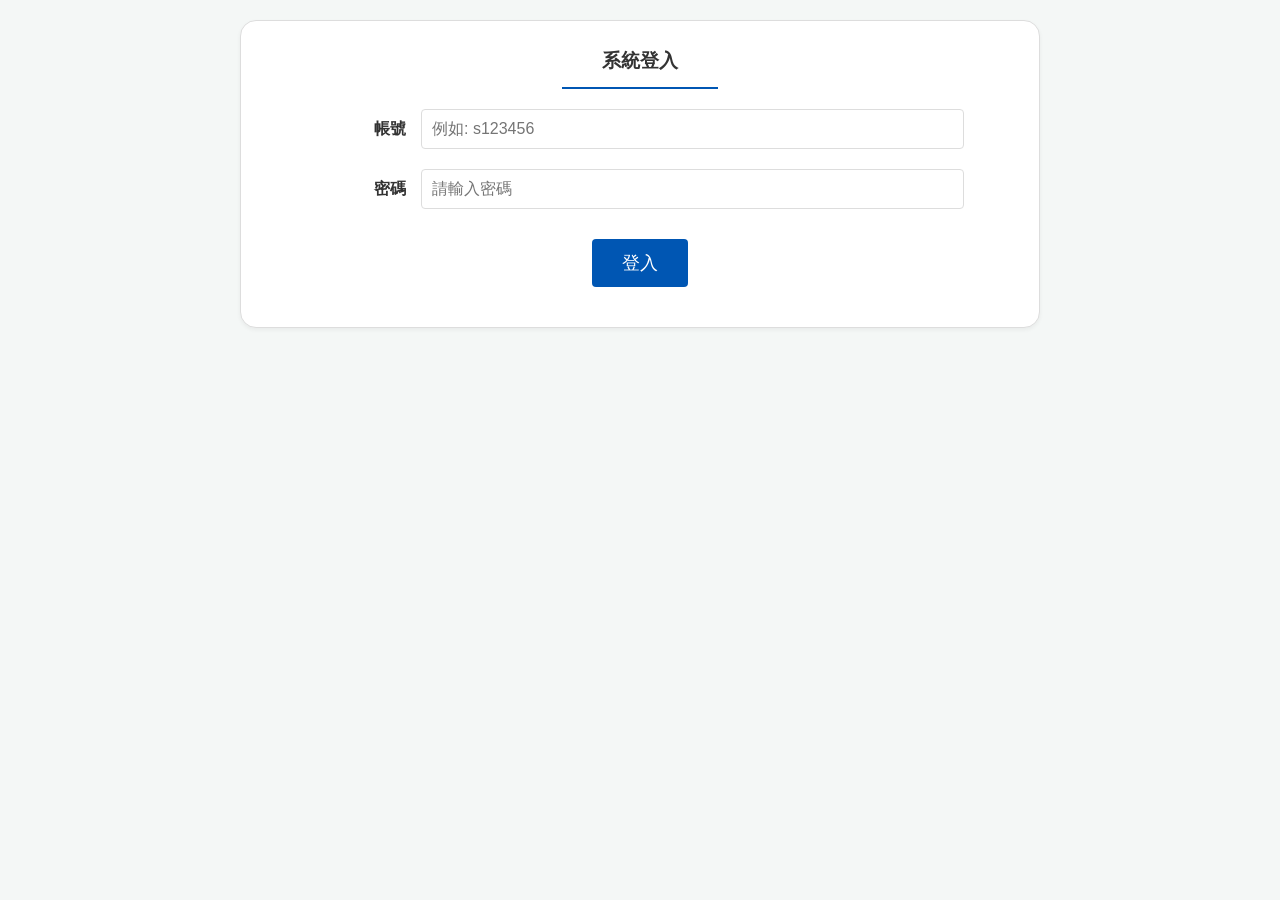
==== TheoricalAnswerSheet/index.html @ 391df2c8 "root page" ====
<!DOCTYPE html>
<html lang="zh-TW">

<head>
    <meta charset="UTF-8">
    <meta name="viewport" content="width=device-width, initial-scale=1.0">
    <title>答案卷</title>
    <link rel="stylesheet" href="style.css">
</head>

<body>
    <div class="container">
        <!-- 視圖一：登入區塊 -->
        <section id="login_section" class="card">
            <h2>系統登入</h2>
            <div class="form-group">
                <label for="student_id">帳號</label>
                <input type="text" id="student_id" placeholder="例如: s123456" required>
            </div>
            <div class="form-group">
                <label for="password">密碼</label>
                <input type="password" id="password" placeholder="請輸入密碼" required>
            </div>
            <div class="action-section">
                <button class="btn-primary" onclick="verifyLogin()">登入</button>
                <span id="login_status" class="status-msg"></span>
            </div>
        </section>

        <!-- 視圖二：等候室區塊 -->
        <section id="waiting_section" class="card hidden">
            <h2>等候開考</h2>
            <div style="margin: 30px 0;">
                <p>身分驗證成功。</p>
                <p>距離開考時間剩餘：</p>
                <h1 id="countdown_timer" style="color: #0056b3; font-size: 3rem;">--:--</h1>
            </div>
        </section>

        <!-- 視圖三：測驗區塊 -->
        <section id="exam_section" class="card hidden">
            <header class="system-header">
                <h1>理論測驗作答區</h1>
                <p id="student_info_display"></p>
            </header>

            <!-- 題組一 -->
            <div class="question-group">
                <div class="question-group-header">
                    <span>題組一 (第 1-5 題)</span>
                    <button type="button" class="btn-primary"
                        style="padding: 4px 12px; font-size: 0.95rem; border-radius: 4px;"
                        onclick="requestGroupCheck('q1,q2,q3,q4,q5')">一鍵檢查</button>
                </div>

                <!-- 第 1-5 題：選擇題 -->

                <!-- 1 -->
                <div class="question-row">
                    <span class="q-num">1.</span>
                    <div class="mc-options">
                        <label><input type="radio" name="q1" value="A"> A</label>
                        <label><input type="radio" name="q1" value="B"> B</label>
                        <label><input type="radio" name="q1" value="C"> C</label>
                        <label><input type="radio" name="q1" value="D"> D</label>
                    </div>
                    <div class="check-wrapper">
                        <button type="button" id="q1_btn" class="btn-q-mark" onclick="requestCheck('q1')">?</button>
                        <span id="q1_denominator" class="score-denominator">/ 5</span>
                    </div>
                </div>

                <!-- 2 -->
                <div class="question-row">
                    <span class="q-num">2.</span>
                    <div class="mc-options">
                        <label><input type="radio" name="q2" value="A"> A</label>
                        <label><input type="radio" name="q2" value="B"> B</label>
                        <label><input type="radio" name="q2" value="C"> C</label>
                        <label><input type="radio" name="q2" value="D"> D</label>
                    </div>
                    <div class="check-wrapper">
                        <button type="button" id="q2_btn" class="btn-q-mark" onclick="requestCheck('q2')">?</button>
                        <span id="q2_denominator" class="score-denominator">/ 5</span>
                    </div>
                </div>

                <!-- 3 -->
                <div class="question-row">
                    <span class="q-num">3.</span>
                    <div class="mc-options">
                        <label><input type="radio" name="q3" value="A"> A</label>
                        <label><input type="radio" name="q3" value="B"> B</label>
                        <label><input type="radio" name="q3" value="C"> C</label>
                        <label><input type="radio" name="q3" value="D"> D</label>
                    </div>
                    <div class="check-wrapper">
                        <button type="button" id="q3_btn" class="btn-q-mark" onclick="requestCheck('q3')">?</button>
                        <span id="q3_denominator" class="score-denominator">/ 5</span>
                    </div>
                </div>

                <!-- 4 -->
                <div class="question-row">
                    <span class="q-num">4.</span>
                    <div class="mc-options">
                        <label><input type="radio" name="q4" value="A"> A</label>
                        <label><input type="radio" name="q4" value="B"> B</label>
                        <label><input type="radio" name="q4" value="C"> C</label>
                        <label><input type="radio" name="q4" value="D"> D</label>
                    </div>
                    <div class="check-wrapper">
                        <button type="button" id="q4_btn" class="btn-q-mark" onclick="requestCheck('q4')">?</button>
                        <span id="q4_denominator" class="score-denominator">/ 5</span>
                    </div>
                </div>

                <!-- 5 -->
                <div class="question-row">
                    <span class="q-num">5.</span>
                    <div class="mc-options">
                        <label><input type="radio" name="q5" value="A"> A</label>
                        <label><input type="radio" name="q5" value="B"> B</label>
                        <label><input type="radio" name="q5" value="C"> C</label>
                        <label><input type="radio" name="q5" value="D"> D</label>
                    </div>
                    <div class="check-wrapper">
                        <button type="button" id="q5_btn" class="btn-q-mark" onclick="requestCheck('q5')">?</button>
                        <span id="q5_denominator" class="score-denominator">/ 5</span>
                    </div>
                </div>
            </div>



            <!-- 題組二 -->
            <div class="question-group">
                <div class="question-group-header">
                    <span>題組二 (第 6-7 題)</span>
                    <button type="button" class="btn-primary"
                        style="padding: 4px 12px; font-size: 0.95rem; border-radius: 4px;"
                        onclick="requestGroupCheck('q6,q7')">一鍵檢查</button>
                </div>

                <!-- 6 -->
                <div class="question-row">
                    <span class="q-num">6.</span>
                    <div class="mc-options">
                        <label><input type="radio" name="q6" value="A"> A</label>
                        <label><input type="radio" name="q6" value="B"> B</label>
                        <label><input type="radio" name="q6" value="C"> C</label>
                        <label><input type="radio" name="q6" value="D"> D</label>
                    </div>
                    <div class="check-wrapper">
                        <button type="button" id="q6_btn" class="btn-q-mark" onclick="requestCheck('q6')">?</button>
                        <span id="q6_denominator" class="score-denominator">/ 5</span>
                    </div>
                </div>

                <!-- 7 -->
                <div class="question-row">
                    <span class="q-num">7.</span>
                    <div class="mc-options">
                        <label><input type="radio" name="q7" value="A"> A</label>
                        <label><input type="radio" name="q7" value="B"> B</label>
                        <label><input type="radio" name="q7" value="C"> C</label>
                        <label><input type="radio" name="q7" value="D"> D</label>
                    </div>
                    <div class="check-wrapper">
                        <button type="button" id="q7_btn" class="btn-q-mark" onclick="requestCheck('q7')">?</button>
                        <span id="q7_denominator" class="score-denominator">/ 5</span>
                    </div>
                </div>
            </div>



            <!-- 題組三 -->
            <div class="question-group">
                <div class="question-group-header">
                    <span>題組三 (第 8-10 題)</span>
                    <button type="button" class="btn-primary"
                        style="padding: 4px 12px; font-size: 0.95rem; border-radius: 4px;"
                        onclick="requestGroupCheck('q8,q9,q10')">一鍵檢查</button>
                </div>

                <!-- 8 -->
                <div class="question-row">
                    <span class="q-num">8.</span>
                    <div class="mc-options">
                        <label><input type="radio" name="q8" value="A"> A</label>
                        <label><input type="radio" name="q8" value="B"> B</label>
                        <label><input type="radio" name="q8" value="C"> C</label>
                        <label><input type="radio" name="q8" value="D"> D</label>
                    </div>
                    <div class="check-wrapper">
                        <button type="button" id="q8_btn" class="btn-q-mark" onclick="requestCheck('q8')">?</button>
                        <span id="q8_denominator" class="score-denominator">/ 5</span>
                    </div>
                </div>

                <!-- 9 -->
                <div class="question-row">
                    <span class="q-num">9.</span>
                    <div class="mc-options">
                        <label><input type="radio" name="q9" value="A"> A</label>
                        <label><input type="radio" name="q9" value="B"> B</label>
                        <label><input type="radio" name="q9" value="C"> C</label>
                        <label><input type="radio" name="q9" value="D"> D</label>
                    </div>
                    <div class="check-wrapper">
                        <button type="button" id="q9_btn" class="btn-q-mark" onclick="requestCheck('q9')">?</button>
                        <span id="q9_denominator" class="score-denominator">/ 5</span>
                    </div>
                </div>

                <!-- 10 -->
                <div class="question-row">
                    <span class="q-num">10.</span>
                    <div class="mc-options">
                        <label><input type="radio" name="q10" value="A"> A</label>
                        <label><input type="radio" name="q10" value="B"> B</label>
                        <label><input type="radio" name="q10" value="C"> C</label>
                        <label><input type="radio" name="q10" value="D"> D</label>
                    </div>
                    <div class="check-wrapper">
                        <button type="button" id="q10_btn" class="btn-q-mark" onclick="requestCheck('q10')">?</button>
                        <span id="q10_denominator" class="score-denominator">/ 5</span>
                    </div>
                </div>
            </div>



            <!-- 題組四 -->
            <div class="question-group">
                <div class="question-group-header">
                    <span>題組四 (第 11-20 題)</span>
                    <button type="button" class="btn-primary"
                        style="padding: 4px 12px; font-size: 0.95rem; border-radius: 4px;"
                        onclick="requestGroupCheck('q11,q12,q13,q14,q15,q16,q17,q18,q19,q20')">一鍵檢查</button>
                </div>

                <!-- 第 11-20 題：選擇題 -->

                <!-- 11 -->
                <div class="question-row">
                    <span class="q-num">11.</span>
                    <div class="mc-options">
                        <label><input type="radio" name="q11" value="A"> A</label>
                        <label><input type="radio" name="q11" value="B"> B</label>
                        <label><input type="radio" name="q11" value="C"> C</label>
                        <label><input type="radio" name="q11" value="D"> D</label>
                    </div>
                    <div class="check-wrapper">
                        <button type="button" id="q11_btn" class="btn-q-mark" onclick="requestCheck('q11')">?</button>
                        <span id="q11_denominator" class="score-denominator">/ 5</span>
                    </div>
                </div>

                <!-- 12 -->
                <div class="question-row">
                    <span class="q-num">12.</span>
                    <div class="mc-options">
                        <label><input type="radio" name="q12" value="A"> A</label>
                        <label><input type="radio" name="q12" value="B"> B</label>
                        <label><input type="radio" name="q12" value="C"> C</label>
                        <label><input type="radio" name="q12" value="D"> D</label>
                    </div>
                    <div class="check-wrapper">
                        <button type="button" id="q12_btn" class="btn-q-mark" onclick="requestCheck('q12')">?</button>
                        <span id="q12_denominator" class="score-denominator">/ 5</span>
                    </div>
                </div>

                <!-- 13 -->
                <div class="question-row">
                    <span class="q-num">13.</span>
                    <div class="mc-options">
                        <label><input type="radio" name="q13" value="A"> A</label>
                        <label><input type="radio" name="q13" value="B"> B</label>
                        <label><input type="radio" name="q13" value="C"> C</label>
                        <label><input type="radio" name="q13" value="D"> D</label>
                    </div>
                    <div class="check-wrapper">
                        <button type="button" id="q13_btn" class="btn-q-mark" onclick="requestCheck('q13')">?</button>
                        <span id="q13_denominator" class="score-denominator">/ 5</span>
                    </div>
                </div>

                <!-- 14 -->
                <div class="question-row">
                    <span class="q-num">14.</span>
                    <div class="mc-options">
                        <label><input type="radio" name="q14" value="A"> A</label>
                        <label><input type="radio" name="q14" value="B"> B</label>
                        <label><input type="radio" name="q14" value="C"> C</label>
                        <label><input type="radio" name="q14" value="D"> D</label>
                    </div>
                    <div class="check-wrapper">
                        <button type="button" id="q14_btn" class="btn-q-mark" onclick="requestCheck('q14')">?</button>
                        <span id="q14_denominator" class="score-denominator">/ 5</span>
                    </div>
                </div>

                <!-- 15 -->
                <div class="question-row">
                    <span class="q-num">15.</span>
                    <div class="mc-options">
                        <label><input type="radio" name="q15" value="A"> A</label>
                        <label><input type="radio" name="q15" value="B"> B</label>
                        <label><input type="radio" name="q15" value="C"> C</label>
                        <label><input type="radio" name="q15" value="D"> D</label>
                    </div>
                    <div class="check-wrapper">
                        <button type="button" id="q15_btn" class="btn-q-mark" onclick="requestCheck('q15')">?</button>
                        <span id="q15_denominator" class="score-denominator">/ 5</span>
                    </div>
                </div>


                <!-- 16 -->
                <div class="question-row">
                    <span class="q-num">16.</span>
                    <div class="mc-options">
                        <label><input type="radio" name="q16" value="A"> A</label>
                        <label><input type="radio" name="q16" value="B"> B</label>
                        <label><input type="radio" name="q16" value="C"> C</label>
                        <label><input type="radio" name="q16" value="D"> D</label>
                    </div>
                    <div class="check-wrapper">
                        <button type="button" id="q16_btn" class="btn-q-mark" onclick="requestCheck('q16')">?</button>
                        <span id="q16_denominator" class="score-denominator">/ 5</span>
                    </div>
                </div>

                <!-- 17 -->
                <div class="question-row">
                    <span class="q-num">17.</span>
                    <div class="mc-options">
                        <label><input type="radio" name="q17" value="A"> A</label>
                        <label><input type="radio" name="q17" value="B"> B</label>
                        <label><input type="radio" name="q17" value="C"> C</label>
                        <label><input type="radio" name="q17" value="D"> D</label>
                    </div>
                    <div class="check-wrapper">
                        <button type="button" id="q17_btn" class="btn-q-mark" onclick="requestCheck('q17')">?</button>
                        <span id="q17_denominator" class="score-denominator">/ 5</span>
                    </div>
                </div>

                <!-- 18 -->
                <div class="question-row">
                    <span class="q-num">18.</span>
                    <div class="mc-options">
                        <label><input type="radio" name="q18" value="A"> A</label>
                        <label><input type="radio" name="q18" value="B"> B</label>
                        <label><input type="radio" name="q18" value="C"> C</label>
                        <label><input type="radio" name="q18" value="D"> D</label>
                    </div>
                    <div class="check-wrapper">
                        <button type="button" id="q18_btn" class="btn-q-mark" onclick="requestCheck('q18')">?</button>
                        <span id="q18_denominator" class="score-denominator">/ 5</span>
                    </div>
                </div>

                <!-- 19 -->
                <div class="question-row">
                    <span class="q-num">19.</span>
                    <div class="mc-options">
                        <label><input type="radio" name="q19" value="A"> A</label>
                        <label><input type="radio" name="q19" value="B"> B</label>
                        <label><input type="radio" name="q19" value="C"> C</label>
                        <label><input type="radio" name="q19" value="D"> D</label>
                    </div>
                    <div class="check-wrapper">
                        <button type="button" id="q19_btn" class="btn-q-mark" onclick="requestCheck('q19')">?</button>
                        <span id="q19_denominator" class="score-denominator">/ 5</span>
                    </div>
                </div>

                <!-- 20 -->
                <div class="question-row">
                    <span class="q-num">20.</span>
                    <div class="mc-options">
                        <label><input type="radio" name="q20" value="A"> A</label>
                        <label><input type="radio" name="q20" value="B"> B</label>
                        <label><input type="radio" name="q20" value="C"> C</label>
                        <label><input type="radio" name="q20" value="D"> D</label>
                    </div>
                    <div class="check-wrapper">
                        <button type="button" id="q20_btn" class="btn-q-mark" onclick="requestCheck('q20')">?</button>
                        <span id="q20_denominator" class="score-denominator">/ 5</span>
                    </div>
                </div>
            </div>


            <!-- 題組五 -->
            <div class="question-group">
                <div class="question-group-header">
                    <span>題組五</span>
                    <button type="button" class="btn-primary"
                        style="padding: 4px 12px; font-size: 0.95rem; border-radius: 4px;"
                        onclick="requestGroupCheck('q21,q22,q231,q232')">一鍵檢查</button>
                </div>

                <!-- 21 -->
                <div class="question-row" style="flex-direction: column; align-items: stretch; padding: 20px;">
                    <div style="display: flex; width: 100%; align-items: center; margin-bottom: 15px;">
                        <span class="q-num">21.</span>
                        <span style="flex: 1; font-weight: bold;">請建構完整的化學反應式。
                            (將下方化學式拖曳至反應區，系統將自動顯示平衡係數欄位)</span>
                        <div class="check-wrapper">
                            <button type="button" id="q21_btn" class="btn-q-mark"
                                onclick="requestCheck('q21')">?</button>
                            <span id="q21_denominator" class="score-denominator">/ 5</span>
                        </div>
                    </div>

                    <span style="display: block; margin-bottom: 15px; color: var(--danger-color); font-weight: bold;">※
                        註：請按照 C, H, O 順序輸入有機物（例如：CH2O）。</span>

                    <div class="chem-builder">
                        <div class="chem-input-area">
                            <input type="text" id="chem_input" placeholder="建立素材 (例如: Na2CO3 或 CO3^2-)"
                                style="max-width: 300px;">
                            <button type="button" class="btn-secondary" onclick="addChemFormula()">新增化合物</button>
                        </div>
                        <div class="chem-pool" id="chem_pool" ondragover="allowDrop(event)" ondrop="dropToPool(event)">
                            <div class="chem-pool-placeholder">素材區</div>
                        </div>

                        <div class="chem-equation-container" style="display: flex; gap: 15px; align-items: stretch;">
                            <div class="chem-equation" style="flex: 1;">
                                <div class="chem-zone reactants" id="reactants_zone" ondragover="allowDrop(event)"
                                    ondrop="dropToZone(event, 'reactants')">
                                </div>
                                <div class="chem-arrow">➔</div>
                                <div class="chem-zone products" id="products_zone" ondragover="allowDrop(event)"
                                    ondrop="dropToZone(event, 'products')">
                                </div>
                            </div>
                        </div>

                        <div class="chem-trash" id="chem_trash" ondragover="allowDrop(event)"
                            ondrop="dropToTrash(event)">
                            🗑️ 垃圾桶
                        </div>
                    </div>
                </div>

                <!-- 22 -->
                <div class="question-row">
                    <span class="q-num">22.</span>
                    <div class="mc-options">
                        <label><input type="radio" name="q22" value="A"> A</label>
                        <label><input type="radio" name="q22" value="B"> B</label>
                        <label><input type="radio" name="q22" value="C"> C</label>
                        <label><input type="radio" name="q22" value="D"> D</label>
                    </div>
                    <div class="check-wrapper">
                        <button type="button" id="q22_btn" class="btn-q-mark" onclick="requestCheck('q22')">?</button>
                        <span id="q22_denominator" class="score-denominator">/ 5</span>
                    </div>
                </div>

                <!-- 23 -->
                <div class="question-row">
                    <span class="q-num">23.</span>
                    <div style="display: flex; flex-direction: column; gap: 15px; flex: 1;">
                        <!-- 23-1 -->
                        <div style="display: flex; align-items: center;">
                            <input type="text" id="q231" class="fill-in-input" placeholder="二鉻酸鉀毫莫耳數" style="margin-right: 12px;">
                            <span style="margin-right: 25px; font-weight: 500;"> mmol </span>
                            <div class="check-wrapper">
                                <button type="button" id="q231_btn" class="btn-q-mark" onclick="requestCheck('q231')">?</button>
                                <span id="q231_denominator" class="score-denominator">/ 5</span>
                            </div>
                        </div>
                
                        <!-- 23-2 -->
                        <div style="display: flex; align-items: center;">
                            <input type="text" id="q232" class="fill-in-input" placeholder="乙醚體積莫耳濃度" style="margin-right: 12px;">
                            <span style="margin-right: 25px; font-weight: 500;"> mM </span>
                            <div class="check-wrapper">
                                <button type="button" id="q232_btn" class="btn-q-mark" onclick="requestCheck('q232')">?</button>
                                <span id="q232_denominator" class="score-denominator">/ 5</span>
                            </div>
                        </div>
                    </div>
                </div>
                
                <!-- 24 -->
                <div class="question-row" style="align-items: center; padding: 20px;">
                    <span class="q-num">24.</span>
                    <div style="display: flex; flex-wrap: wrap; align-items: center; gap: 15px; flex: 1;">
                        <div class="mc-options" style="margin-left: 0;">
                            <label><input type="radio" name="q24_radio" value="是"> 是</label>
                            <label><input type="radio" name="q24_radio" value="否"> 否</label>
                        </div>
                        <span style="margin: 0 10px; color: var(--border-color);">|</span>
                        <input type="text" id="q24_text" class="fill-in-input" placeholder="COD值" style="width: 80px;">
                    </div>
                    <div class="check-wrapper">
                        <button type="button" id="q24_btn" class="btn-q-mark" onclick="requestCheck('q24')">?</button>
                        <span id="q24_denominator" class="score-denominator">/ 5</span>
                    </div>
                </div>
                
                <!-- 25 -->
                <div class="question-row" style="align-items: center; padding: 20px;">
                    <span class="q-num">25.</span>
                    <div style="display: flex; flex-wrap: wrap; align-items: center; gap: 15px; flex: 1;">
                        <div class="mc-options" style="margin-left: 0;">
                            <label><input type="radio" name="q25_radio" value="正"> 正</label>
                            <label><input type="radio" name="q25_radio" value="負"> 負</label>
                        </div>
                        <span style="margin: 0 10px; color: var(--border-color);">|</span>
                        <input type="text" id="q25_text" class="fill-in-input" placeholder="COD值" style="width: 80px;">
                    </div>
                    <div class="check-wrapper">
                        <button type="button" id="q25_btn" class="btn-q-mark" onclick="requestCheck('q25')">?</button>
                        <span id="q25_denominator" class="score-denominator">/ 5</span>
                    </div>
                </div>
                
                <!-- 26 -->
                <div class="question-row">
                    <span class="q-num">26.</span>
                    <div class="mc-options">
                        <label><input type="radio" name="q26" value="A"> A</label>
                        <label><input type="radio" name="q26" value="B"> B</label>
                        <label><input type="radio" name="q26" value="C"> C</label>
                        <label><input type="radio" name="q26" value="D"> D</label>
                    </div>
                    <div class="check-wrapper">
                        <button type="button" id="q26_btn" class="btn-q-mark" onclick="requestCheck('q26')">?</button>
                        <span id="q26_denominator" class="score-denominator">/ 5</span>
                    </div>
                </div>
                
                <!-- 27 -->
                <div class="question-row">
                    <span class="q-num">27.</span>
                    <div class="mc-options">
                        <label><input type="radio" name="q27" value="A"> A</label>
                        <label><input type="radio" name="q27" value="B"> B</label>
                        <label><input type="radio" name="q27" value="C"> C</label>
                        <label><input type="radio" name="q27" value="D"> D</label>
                    </div>
                    <div class="check-wrapper">
                        <button type="button" id="q27_btn" class="btn-q-mark" onclick="requestCheck('q27')">?</button>
                        <span id="q27_denominator" class="score-denominator">/ 5</span>
                    </div>
                </div>
                
                <!-- 28 -->
                <div class="question-row">
                    <span class="q-num">28.</span>
                    <div style="display: flex; align-items: center; flex: 1;">
                        <input type="text" id="q28" class="fill-in-input" placeholder="數值">
                    </div>
                    <div class="check-wrapper">
                        <button type="button" id="q28_btn" class="btn-q-mark" onclick="requestCheck('q28')">?</button>
                        <span id="q28_denominator" class="score-denominator">/ 5</span>
                    </div>
                </div>
                
                <!-- 29 -->
                <div class="question-row" style="flex-direction: column; align-items: flex-start; padding: 20px;">
                    <div style="display: flex; width: 100%; align-items: center; margin-bottom: 15px;">
                        <span class="q-num">29.</span>
                        <span style="flex: 1; font-weight: 500;">請依序作答下列五題選擇題：</span>
                        <div class="check-wrapper">
                            <button type="button" id="q29_btn" class="btn-q-mark" onclick="requestCheck('q29')">?</button>
                            <span id="q29_denominator" class="score-denominator">/ 5</span>
                        </div>
                    </div>
                    <div style="display: flex; flex-direction: column; gap: 10px; padding-left: 30px;">
                        <div style="display: flex; align-items: center;">
                            <span style="margin-right: 15px; font-weight: 500;">(1)</span>
                            <div class="mc-options" style="margin-left: 0;">
                                <label><input type="radio" name="q29_1" value="A"> A</label>
                                <label><input type="radio" name="q29_1" value="B"> B</label>
                                <label><input type="radio" name="q29_1" value="C"> C</label>
                                <label><input type="radio" name="q29_1" value="D"> D</label>
                                <label><input type="radio" name="q29_1" value="E"> E</label>
                                <label><input type="radio" name="q29_1" value="F"> F</label>
                            </div>
                        </div>
                        <div style="display: flex; align-items: center;">
                            <span style="margin-right: 15px; font-weight: 500;">(2)</span>
                            <div class="mc-options" style="margin-left: 0;">
                                <label><input type="radio" name="q29_2" value="A"> A</label>
                                <label><input type="radio" name="q29_2" value="B"> B</label>
                                <label><input type="radio" name="q29_2" value="C"> C</label>
                                <label><input type="radio" name="q29_2" value="D"> D</label>
                                <label><input type="radio" name="q29_2" value="E"> E</label>
                                <label><input type="radio" name="q29_2" value="F"> F</label>
                            </div>
                        </div>
                        <div style="display: flex; align-items: center;">
                            <span style="margin-right: 15px; font-weight: 500;">(3)</span>
                            <div class="mc-options" style="margin-left: 0;">
                                <label><input type="radio" name="q29_3" value="A"> A</label>
                                <label><input type="radio" name="q29_3" value="B"> B</label>
                                <label><input type="radio" name="q29_3" value="C"> C</label>
                                <label><input type="radio" name="q29_3" value="D"> D</label>
                                <label><input type="radio" name="q29_3" value="E"> E</label>
                                <label><input type="radio" name="q29_3" value="F"> F</label>
                            </div>
                        </div>
                        <div style="display: flex; align-items: center;">
                            <span style="margin-right: 15px; font-weight: 500;">(4)</span>
                            <div class="mc-options" style="margin-left: 0;">
                                <label><input type="radio" name="q29_4" value="A"> A</label>
                                <label><input type="radio" name="q29_4" value="B"> B</label>
                                <label><input type="radio" name="q29_4" value="C"> C</label>
                                <label><input type="radio" name="q29_4" value="D"> D</label>
                                <label><input type="radio" name="q29_4" value="E"> E</label>
                                <label><input type="radio" name="q29_4" value="F"> F</label>
                            </div>
                        </div>
                        <div style="display: flex; align-items: center;">
                            <span style="margin-right: 15px; font-weight: 500;">(5)</span>
                            <div class="mc-options" style="margin-left: 0;">
                                <label><input type="radio" name="q29_5" value="A"> A</label>
                                <label><input type="radio" name="q29_5" value="B"> B</label>
                                <label><input type="radio" name="q29_5" value="C"> C</label>
                                <label><input type="radio" name="q29_5" value="D"> D</label>
                                <label><input type="radio" name="q29_5" value="E"> E</label>
                                <label><input type="radio" name="q29_5" value="F"> F</label>
                            </div>
                        </div>
                    </div>
                </div>

                
                <!-- 30 -->
                <div class="question-row">
                    <span class="q-num">30.</span>
                    <div style="display: flex; flex-direction: column; gap: 15px; flex: 1;">
                        <!-- 30-1 -->
                        <div style="display: flex; align-items: center;">
                            <input type="text" id="q301" class="fill-in-input" placeholder="Fe²⁺ 濃度" style="margin-right: 12px;">
                            <span style="margin-right: 25px; font-weight: 500;"> mM </span>
                            <div class="check-wrapper">
                                <button type="button" id="q301_btn" class="btn-q-mark" onclick="requestCheck('q301')">?</button>
                                <span id="q301_denominator" class="score-denominator">/ 5</span>
                            </div>
                        </div>
                
                        <!-- 30-2 -->
                        <div style="display: flex; align-items: center;">
                            <input type="text" id="q302" class="fill-in-input" placeholder="Fe³⁺ 濃度" style="margin-right: 12px;">
                            <span style="margin-right: 25px; font-weight: 500;"> mM </span>
                            <div class="check-wrapper">
                                <button type="button" id="q302_btn" class="btn-q-mark" onclick="requestCheck('q302')">?</button>
                                <span id="q302_denominator" class="score-denominator">/ 5</span>
                            </div>
                        </div>
                    </div>
                </div>
            </div>
            <div class="action-section">
                <button id="submit_btn" class="btn-primary" onclick="submitExam()">確認交卷</button>
                <span id="status_message" class="status-msg"></span>
            </div>
        </section>
    </div>

    <!-- 系統對話框 1：開考規則說明 -->
    <div id="rule_modal" class="modal-overlay hidden">
        <div class="modal-content">
            <h3>作答規範與系統說明</h3>
            <p>測驗已正式開始。系統包含以下兩大檢驗機制：</p>
            <ul>
                <li><strong>1: 選擇題確認機制</strong></li>
                <li><strong>2: 填充/化學題確認機制</strong></li>
            </ul>
            <p>請留意以下操作規範：</p>
            <ul>
                <li><strong>實時檢驗：</strong>點擊右側 <strong style="color: var(--primary-color);">[ ? ]</strong> 方框可立即檢驗並結算分數。
                </li>
                <li><strong>扣分邏輯：</strong>
                    <ul>
                        <li>填充/化學題：每次檢驗錯誤扣 1 分。</li>
                        <li>選擇題：基礎滿分為 5 分，檢驗錯誤時得分將依序降為 2 分、1 分、0 分。</li>
                    </ul>
                </li>
                <li><strong>化學式輸入規範：請按照 C、H、O 順序輸入有機物。</strong></li>
            </ul>
            <div class="modal-actions" style="justify-content: flex-end;">
                <button class="btn-primary" onclick="closeRuleModal()">我已了解，開始作答</button>
            </div>
        </div>
    </div>

    <!-- 系統對話框 2：首次檢驗確認 -->
    <div id="confirm_modal" class="modal-overlay hidden">
        <div class="modal-content">
            <h3>系統規則確認</h3>
            <p>按下確認後將立即檢驗您的答案。每次檢驗錯誤將遞減本題之最高可能得分，是否確認進行檢驗？</p>
            <div class="modal-actions">
                <label
                    style="display: flex; align-items: center; gap: 8px; cursor: pointer; color: var(--text-muted); font-size: 0.95rem;">
                    <input type="checkbox" id="skip_confirm_cb"> 不再顯示確認訊息
                </label>
                <div style="display: flex; gap: 15px;">
                    <button class="btn-secondary" onclick="closeConfirmModal()">取消</button>
                    <button class="btn-primary" onclick="confirmCheck()">確認檢驗</button>
                </div>
            </div>
        </div>
    </div>

    <!-- 系統對話框 3：一般狀態提示 -->
    <div id="alert_modal" class="modal-overlay hidden">
        <div class="modal-content">
            <h3 id="alert_title">系統提示</h3>
            <p id="alert_message" style="white-space: pre-line;"></p>
            <div class="modal-actions" style="justify-content: flex-end;">
                <button class="btn-primary" onclick="closeAlertModal()">確定</button>
            </div>
        </div>
    </div>

    <script src="script.js"></script>
</body>

</html>
---- TheoricalAnswerSheet/style.css ----
/* 基礎重置與變數設定 */
:root {
    --primary-color: #0056b3;
    --background-color: #f4f7f6;
    --card-bg: #ffffff;
    --text-main: #333333;
    --text-muted: #666666;
    --border-color: #dddddd;
    --success-color: #28a745;
    --danger-color: #d9534f;
}

body {
    font-family: "Segoe UI", Tahoma, Geneva, Verdana, sans-serif;
    background-color: var(--background-color);
    color: var(--text-main);
    line-height: 1.6;
    margin: 0;
    padding: 20px;
}

.container {
    max-width: 800px;
    margin: 0 auto;
}

.system-header {
    text-align: center;
    margin-bottom: 30px;
}

.system-header p {
    color: var(--text-muted);
}

/* 卡片式佈局 */
.card {
    background-color: var(--card-bg);
    border: 1px solid var(--border-color);
    border-radius: 16px;
    padding: 25px;
    margin-bottom: 20px;
    box-shadow: 0 2px 4px rgba(0, 0, 0, 0.05);
}

.card h2 {
    margin-top: 0;
    border-bottom: 2px solid var(--primary-color);
    padding-bottom: 10px;
    font-size: 1.2rem;
    display: inline-block;
    margin-bottom: 20px;
}

/* 表單元素設計 */
.form-group {
    display: flex;
    flex-direction: row;
    align-items: center;
    margin-bottom: 20px;
    padding-right: 50px;
}

.form-group label {
    font-weight: bold;
    width: 140px;
    margin-bottom: 0;
    margin-right: 15px;
    text-align: right;
}

input[type="text"],
input[type="password"],
textarea {
    flex: 1;
    padding: 10px;
    border: 1px solid var(--border-color);
    border-radius: 4px;
    font-size: 1rem;
    font-family: inherit;
    box-sizing: border-box;
}

input[type="text"]:focus,
input[type="password"]:focus,
textarea:focus {
    outline: none;
    border-color: var(--primary-color);
    box-shadow: 0 0 5px rgba(0, 86, 179, 0.2);
}

/* 題組區塊佈局 (Question Group) */
.question-group {
    background-color: #fafafa;
    border: 1px solid var(--border-color);
    border-radius: 8px;
    margin-bottom: 30px;
    box-shadow: 0 1px 3px rgba(0, 0, 0, 0.05);
    overflow: hidden;
}

.question-group-header {
    background-color: #f0f4f8;
    color: var(--primary-color);
    font-weight: bold;
    padding: 12px 20px;
    border-bottom: 1px solid var(--border-color);
    font-size: 1.1rem;
    display: flex;
    justify-content: space-between;
    align-items: center;
}

/* 單行題目佈局 (Single Line Row) */
.question-row {
    display: flex;
    align-items: center;
    padding: 15px 20px;
    border-bottom: 1px solid var(--border-color);
    transition: background-color 0.2s;
}

.question-row:last-child {
    border-bottom: none;
}

.question-row:hover {
    background-color: #ffffff;
}

.q-num {
    font-weight: bold;
    width: 35px;
    font-size: 1.1rem;
    color: var(--text-main);
}

/* 選擇題選項佈局 */
.mc-options {
    display: flex;
    gap: 35px;
    flex: 1;
    margin-left: 10px;
}

.mc-options label {
    display: flex;
    align-items: center;
    gap: 8px;
    cursor: pointer;
    font-size: 1.05rem;
    margin-bottom: 0;
}

/* 化學反應式建構區塊 */
.chem-builder {
    display: flex;
    flex-direction: column;
    gap: 15px;
}

.chem-input-area {
    display: flex;
    gap: 10px;
}

.chem-pool {
    min-height: 60px;
    border: 2px dashed #b3d4fc;
    border-radius: 8px;
    padding: 10px;
    display: flex;
    flex-wrap: wrap;
    gap: 10px;
    background-color: #f8fbff;
    align-items: center;
}

.chem-pool-placeholder {
    color: #999;
    font-size: 0.9rem;
    width: 100%;
    text-align: center;
    pointer-events: none;
}

.chem-equation {
    display: flex;
    align-items: center;
    gap: 15px;
    background-color: #fff;
    padding: 15px;
    border: 1px solid var(--border-color);
    border-radius: 8px;
}

.chem-zone {
    flex: 1;
    min-height: 80px;
    border: 2px dashed var(--border-color);
    border-radius: 8px;
    padding: 10px;
    display: flex;
    flex-wrap: wrap;
    gap: 10px;
    align-items: center;
    background-color: #fafbfc;
}

.chem-arrow {
    font-size: 2rem;
    font-weight: bold;
    color: var(--primary-color);
}

.chem-term {
    display: flex;
    align-items: center;
    background-color: white;
    border: 1px solid var(--primary-color);
    border-radius: 6px;
    padding: 5px 10px;
    cursor: grab;
    box-shadow: 0 2px 4px rgba(0, 0, 0, 0.1);
    user-select: none;
    transition: background-color 0.2s, border-color 0.2s;
}

.chem-term:active {
    cursor: grabbing;
}

.chem-term.correct-term {
    border-color: var(--success-color);
    background-color: #f0fff0;
}

.chem-term.wrong-term {
    border-color: var(--danger-color);
    background-color: #fff0f0;
}

.chem-coeff {
    width: 45px;
    margin-right: 8px;
    padding: 4px;
    border: 1px solid #ccc;
    border-radius: 4px;
    text-align: center;
    font-weight: bold;
    transition: color 0.2s, border-color 0.2s;
}

.chem-coeff.correct-coeff {
    color: var(--success-color);
    border-color: var(--success-color);
}

.chem-coeff.wrong-coeff {
    color: var(--danger-color);
    border-color: var(--danger-color);
}

.chem-formula {
    font-size: 1.1rem;
    font-weight: bold;
    font-family: "Times New Roman", Times, serif;
}

/* 縮小垃圾桶樣式 */
.chem-trash {
    border: 2px dashed var(--danger-color);
    background-color: #fff5f5;
    color: var(--danger-color);
    text-align: center;
    padding: 8px;
    border-radius: 8px;
    font-weight: bold;
    font-size: 0.95rem;
    transition: background-color 0.2s;
}

.chem-trash:hover {
    background-color: #ffeaea;
}


/* 填充題輸入佈局 */
.fill-in-input {
    flex: 1;
    margin-right: 20px;
}

.check-wrapper {
    display: flex;
    align-items: center;
    gap: 12px;
    font-weight: bold;
    font-size: 1.1rem;
    color: var(--text-main);
}

/* 檢驗按鈕 (方框) */
.btn-q-mark {
    width: 40px;
    height: 40px;
    border: 2px solid var(--primary-color);
    background-color: white;
    color: var(--primary-color);
    border-radius: 6px;
    font-weight: bold;
    font-size: 1.2rem;
    cursor: pointer;
    transition: all 0.2s;
    display: flex;
    justify-content: center;
    align-items: center;
    padding: 0;
}

.btn-q-mark:hover:not(:disabled) {
    background-color: var(--primary-color);
    color: white;
}

.btn-q-mark.correct {
    border-color: var(--success-color);
    color: var(--success-color);
    cursor: default;
}

.btn-q-mark.wrong {
    border-color: var(--danger-color);
    color: var(--danger-color);
    cursor: default;
}

/* 按鈕與狀態訊息 */
.action-section {
    text-align: center;
    margin-top: 30px;
}

.btn-primary {
    background-color: var(--primary-color);
    color: white;
    border: none;
    padding: 12px 30px;
    font-size: 1.1rem;
    border-radius: 4px;
    cursor: pointer;
    transition: background-color 0.2s;
}

.btn-primary:hover {
    background-color: #004494;
}

.btn-primary:disabled {
    background-color: #cccccc;
    cursor: not-allowed;
}

.status-msg {
    display: block;
    margin-top: 15px;
    font-weight: bold;
}

/* 客製化對話框 (Modal) 樣式 */
.modal-overlay {
    position: fixed;
    top: 0;
    left: 0;
    width: 100vw;
    height: 100vh;
    background-color: rgba(0, 0, 0, 0.6);
    display: flex;
    justify-content: center;
    align-items: center;
    z-index: 9999;
}

.modal-overlay.hidden {
    display: none !important;
}

.modal-content {
    background-color: var(--card-bg);
    padding: 30px;
    border-radius: 8px;
    max-width: 500px;
    width: 90%;
    box-shadow: 0 10px 30px rgba(0, 0, 0, 0.3);
    position: relative;
}

.modal-content h3 {
    margin-top: 0;
    color: var(--primary-color);
    border-bottom: 1px solid var(--border-color);
    padding-bottom: 10px;
}

.modal-actions {
    display: flex;
    justify-content: space-between;
    align-items: center;
    margin-top: 25px;
}

.btn-secondary {
    background-color: #6c757d;
    color: white;
    border: none;
    padding: 10px 20px;
    border-radius: 4px;
    cursor: pointer;
    font-size: 1rem;
    transition: background-color 0.2s;
}

.btn-secondary:hover {
    background-color: #5a6268;
}

.modal-content ul {
    padding-left: 20px;
    margin-bottom: 20px;
}

.modal-content li {
    margin-bottom: 8px;
}

/* 視圖狀態與等候室佈局 */
.hidden {
    display: none !important;
}

#waiting_section {
    display: flex;
    flex-direction: column;
    justify-content: center;
    align-items: center;
    min-height: 60vh;
    text-align: center;
}

#waiting_section .hidden {
    display: none !important;
}

/* 獨立配置標題底線長度 */
#login_section h2 {
    display: table;
    margin: 0 auto 20px auto;
    padding: 0 40px 10px 40px;
}

#waiting_section h2 {
    display: table;
    margin: 0 auto 20px auto;
    padding: 0 60px 10px 60px;
}

/* 縮減文字與計時器之垂直間距 */
#waiting_section p {
    margin-bottom: 5px;
}

#countdown_timer {
    margin-top: 0 !important;
}
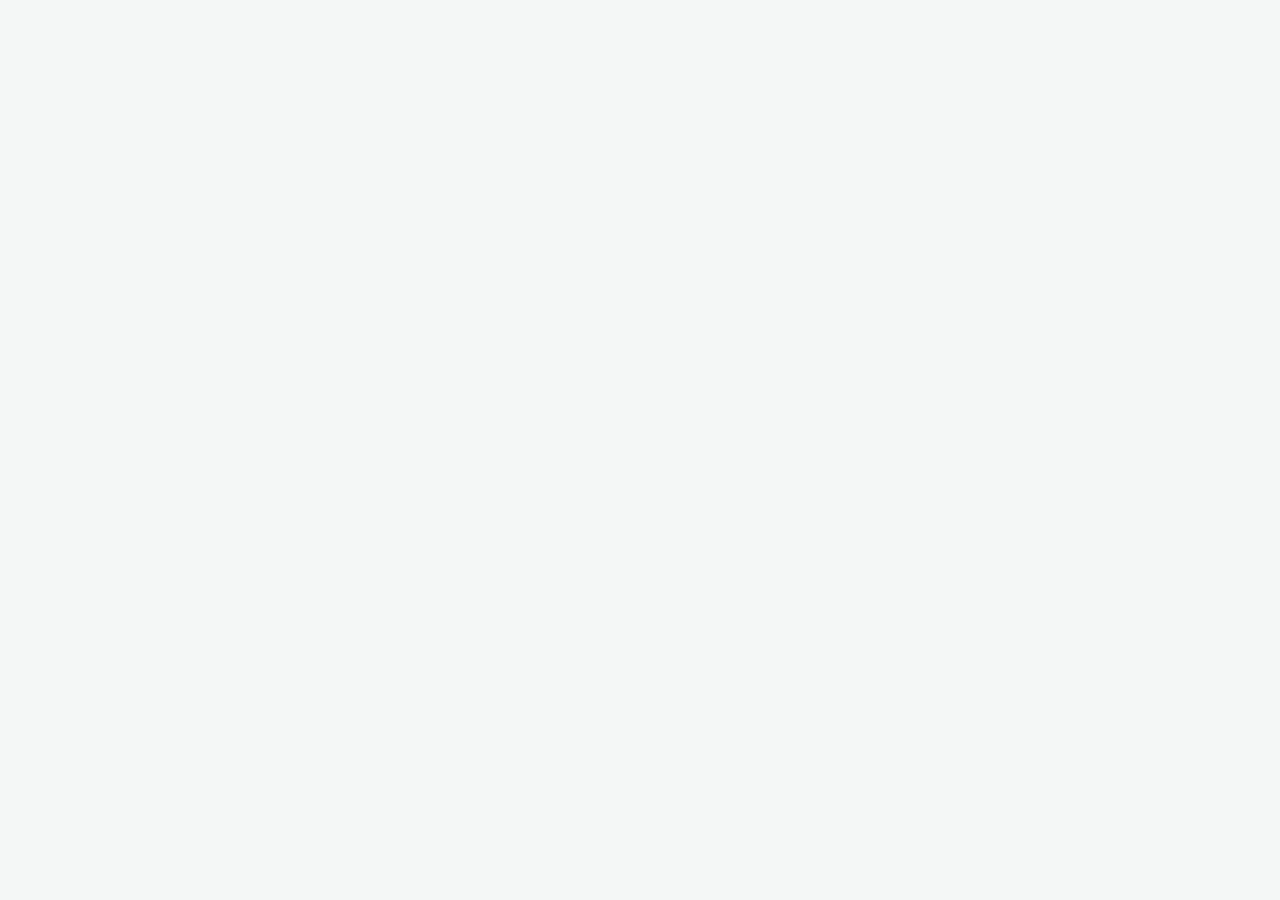
==== commit fb16e07d: "delete login section at TAS" ====
--- a/TheoricalAnswerSheet/index.html
+++ b/TheoricalAnswerSheet/index.html
@@ -10,22 +10,6 @@
 
 <body>
     <div class="container">
-        <!-- 視圖一：登入區塊 -->
-        <section id="login_section" class="card">
-            <h2>系統登入</h2>
-            <div class="form-group">
-                <label for="student_id">帳號</label>
-                <input type="text" id="student_id" placeholder="例如: s123456" required>
-            </div>
-            <div class="form-group">
-                <label for="password">密碼</label>
-                <input type="password" id="password" placeholder="請輸入密碼" required>
-            </div>
-            <div class="action-section">
-                <button class="btn-primary" onclick="verifyLogin()">登入</button>
-                <span id="login_status" class="status-msg"></span>
-            </div>
-        </section>
 
         <!-- 視圖二：等候室區塊 -->
         <section id="waiting_section" class="card hidden">
